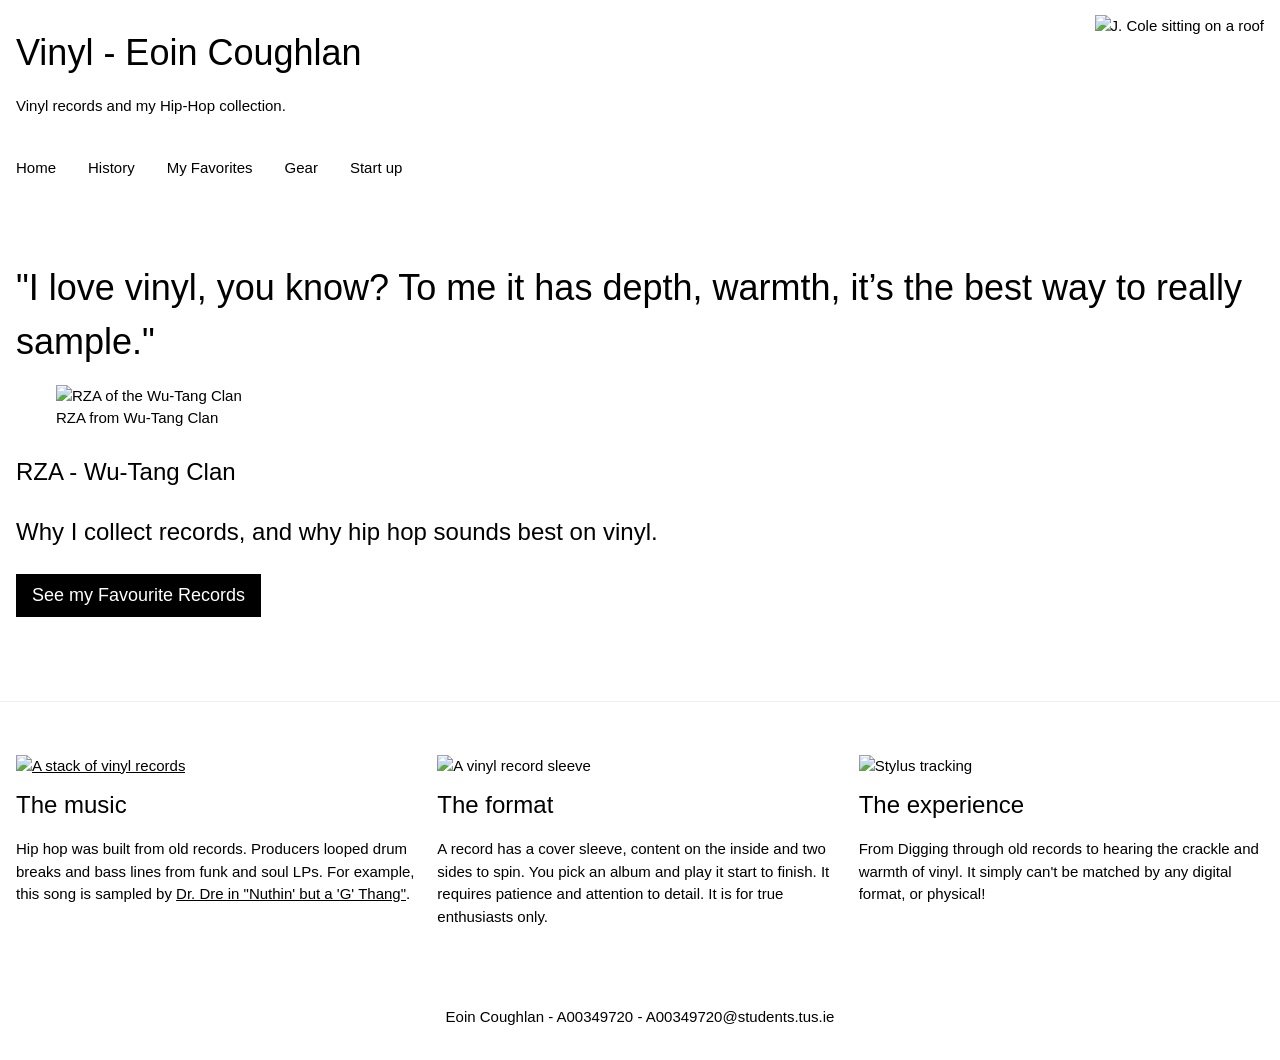
==== index.html @ f9c79850 "Add files via upload" ====
<!DOCTYPE html>
<html lang="en">

<head>
    <meta charset="UTF-8">
    <meta name="viewport" content="width=device-width, initial-scale=1.0">
    <title>Vinyl - A00349720</title>
    <link rel="stylesheet" href="https://www.w3schools.com/w3css/4/w3.css">
    <link rel="stylesheet" href="css/style.css">
    <link rel="icon" type="image/png" href="images/flaticon.png">
</head>
<body>
    <header class="w3-container w3-padding-16 w3-display-container">
        <h1>Vinyl - Eoin Coughlan</h1>
        <p>Vinyl records and my Hip-Hop collection.</p>
        <img src="images/2014.jpg" alt="J. Cole sitting on a roof" class="w3-display-bottomright"
            style="height:80%;right:16px;bottom:10%">
    </header>
    <nav class="w3-bar nav-bar">
        <a href="index.html" class="w3-bar-item w3-button w3-mobile current">Home</a>
        <a href="history.html" class="w3-bar-item w3-button w3-mobile">History</a>
        <a href="records.html" class="w3-bar-item w3-button w3-mobile">My Favorites</a>
        <a href="gear.html" class="w3-bar-item w3-button w3-mobile">Gear</a>
        <a href="contact.html" class="w3-bar-item w3-button w3-mobile">Start up</a>
    </nav>
    <main>
        <section class="hero w3-container w3-padding-64">
            <h2 class="w3-xxlarge">"I love vinyl, you know? To me it has depth, warmth, it’s the best way to really
                sample."</h2>
            <figure class="rza-fig">
                <img src="images/rza.jpg" alt="RZA of the Wu-Tang Clan">
                <figcaption>RZA from Wu-Tang Clan</figcaption>
            </figure>
            <p class="w3-xlarge">RZA - Wu-Tang Clan</p>
            <p class="w3-xlarge">Why I collect records, and why hip hop sounds best on vinyl.</p>
            <a href="records.html" class="w3-button w3-black w3-large">See my Favourite Records</a>
        </section>
        <hr class="sectionindex">
        <section class="cols w3-row-padding w3-padding-32">
            <article class="w3-third">
                <a href="https://open.spotify.com/search/I%20Wanna%20Do%20Something%20Freaky%20to%20You%20Leon%20Haywood"
                    target="_blank" class="sample-link"><img src="images/thegame.jpg" alt="A stack of vinyl records"
                        class="mainpageimg"></a>
                <h3>The music</h3>
                <p>Hip hop was built from old records. Producers looped drum breaks and bass lines from funk and soul
                    LPs. For example, this song is sampled by <a
                        href="https://open.spotify.com/search/Nuthin%20but%20a%20G%20Thang%20Dr.%20Dre" target="_blank"
                        class="song-link">Dr. Dre in "Nuthin' but a 'G' Thang"</a>.</p>
            </article>
            <article class="w3-third">
                <img src="images/sleve.jpg" alt="A vinyl record sleeve" class="history">
                <h3>The format</h3>
                <p>A record has a cover sleeve, content on the inside and two sides to spin. You pick an album and play
                    it start to finish. It requires patience and attention to detail. It is for true enthusiasts only.
                </p>
            </article>
            <article class="w3-third">
                <img src="images/stylus.jpg" alt="Stylus tracking" class="mainpageimg">
                <h3>The experience</h3>
                <p>From Digging through old records to hearing the crackle and warmth of vinyl. It simply can't be
                    matched by any digital format, or physical!</p>
            </article>
        </section>
    </main>
    <footer class="w3-container w3-padding-16 w3-center">
        <p>Eoin Coughlan - A00349720 - A00349720@students.tus.ie</p>
    </footer>
</body>

</html>
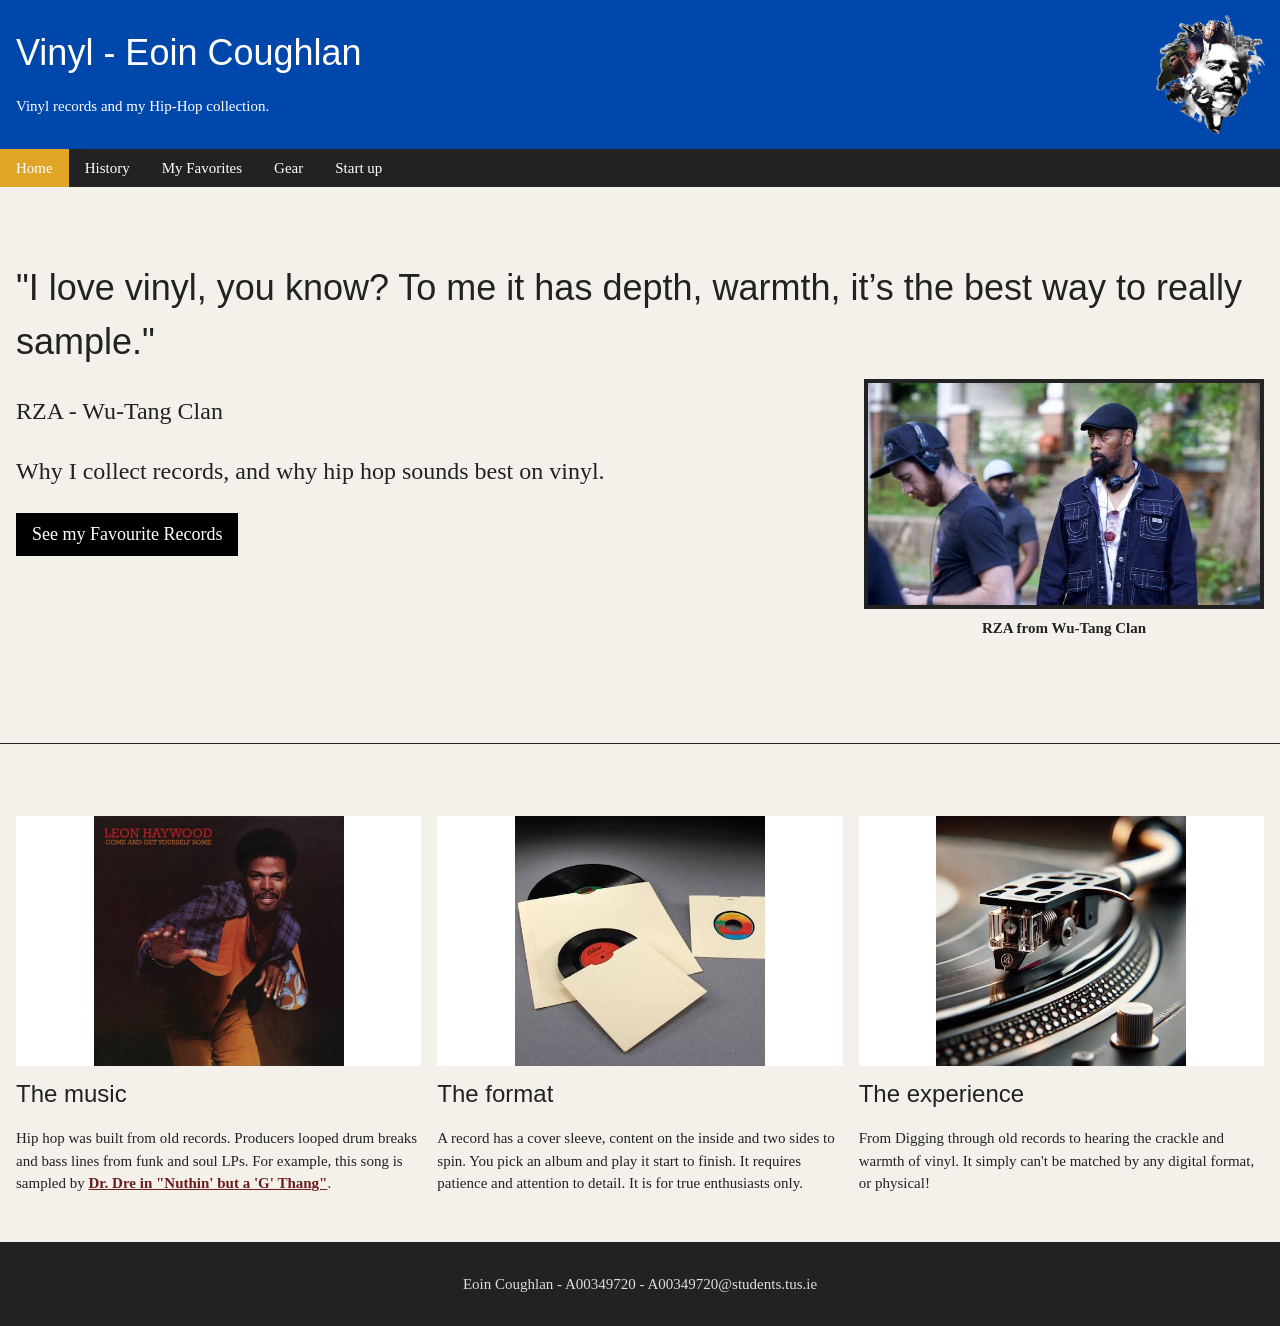
==== commit ce9ac53d: "Add files via upload" ====
--- a/index.html
+++ b/index.html
@@ -13,8 +13,8 @@
     <header class="w3-container w3-padding-16 w3-display-container">
         <h1>Vinyl - Eoin Coughlan</h1>
         <p>Vinyl records and my Hip-Hop collection.</p>
-        <img src="images/2014.jpg" alt="J. Cole sitting on a roof" class="w3-display-bottomright"
-            style="height:80%;right:16px;bottom:10%">
+        <img src="images/2014.jpg" alt="J. Cole" class="w3-display-bottomright"
+            style="height:80%;right:15px;bottom:10%">
     </header>
     <nav class="w3-bar nav-bar">
         <a href="index.html" class="w3-bar-item w3-button w3-mobile current">Home</a>
--- a/css/style.css
+++ b/css/style.css
@@ -0,0 +1,39 @@
+body { font-family: Georgia, serif; background-color: #f4f1ea; color: #222; }
+h1, h2, h3 { font-family: "Arial Black", Arial, sans-serif; }
+header { background-color: #0047AB; color: #fff; }
+.nav-bar { background-color: #222; color: white; }
+.nav-bar a.current { background-color: #e0a526; color: white; }
+footer { background-color: #222; color: #ddd; }
+.sleeve { border: 4px solid #222; background-color: #fff; }
+.rza-fig { float: right; margin: 0; max-width: 100%; }
+.rza-fig img { display: block; width: 400px; max-width: 100%; height: auto; border: 4px solid #222; }
+.rza-fig figcaption { text-align: center; font-weight: bold; padding-top: 8px; }
+.sectionindex { border: 0; height: 1px; background-color: #222; margin: 40px 0; }
+.mainpageimg, .history { display: block; width: 100%; height: 250px; object-fit: contain; background-color: #fff; }
+.care-table { border: 4px solid #222; background-color: #fff; }
+.care-table th { background-color: #e0a526; padding: 16px; }
+.care-table th:last-child { background-color: #6b1d1d; color: #fff; }
+.care-table tr:nth-child(even) td { background-color: #f4f1ea; }
+.care-table td:first-child::before { content: "\2713  "; }
+.care-table td:last-child::before { content: "\2717  "; }
+.steps { display: flex; flex-wrap: wrap; gap: 16px; }  
+.step { flex: 1 1 200px; }                           
+.step { background-color: #fff; border: 4px solid #222; border-top: 8px solid #e0a526; padding: 16px; }
+.step summary { cursor: pointer; font-weight: bold; }
+.budget-list { list-style: none; padding: 0; }
+.budget-list li { padding: 12px 16px; }
+.budget-list li:nth-child(odd) { background-color: #fff; }          
+.budget-list li:not(:last-child) { border-bottom: 1px solid #ddd; } 
+.link-btn { display: inline-block; background-color: #222; color: #fff; text-decoration: none; }
+.link-btn:hover { background-color: #e0a526; color: #222; }         
+.link-btn:active { background-color: #6b1d1d; color: #fff; }
+@media (max-width: 600px) {
+    .step { flex-basis: 100%; }
+}
+.hide { color: #f4f1ea; }
+.cols { display: flex; flex-wrap: wrap; }
+.sample-link { display: block; position: relative; }
+.sample-link:hover img { opacity: 0.6; }
+.sample-link::after { content: "Listen to the sample on Spotify"; position: absolute; left: 0; right: 0; bottom: 0; padding: 12px; background-color: rgba(0, 0, 0, 0.8); color: #fff; text-align: center; font-weight:italic; opacity: 0; }
+.sample-link:hover::after { opacity: 1; }
+.song-link { color: #6b1d1d; font-weight: bold; }
